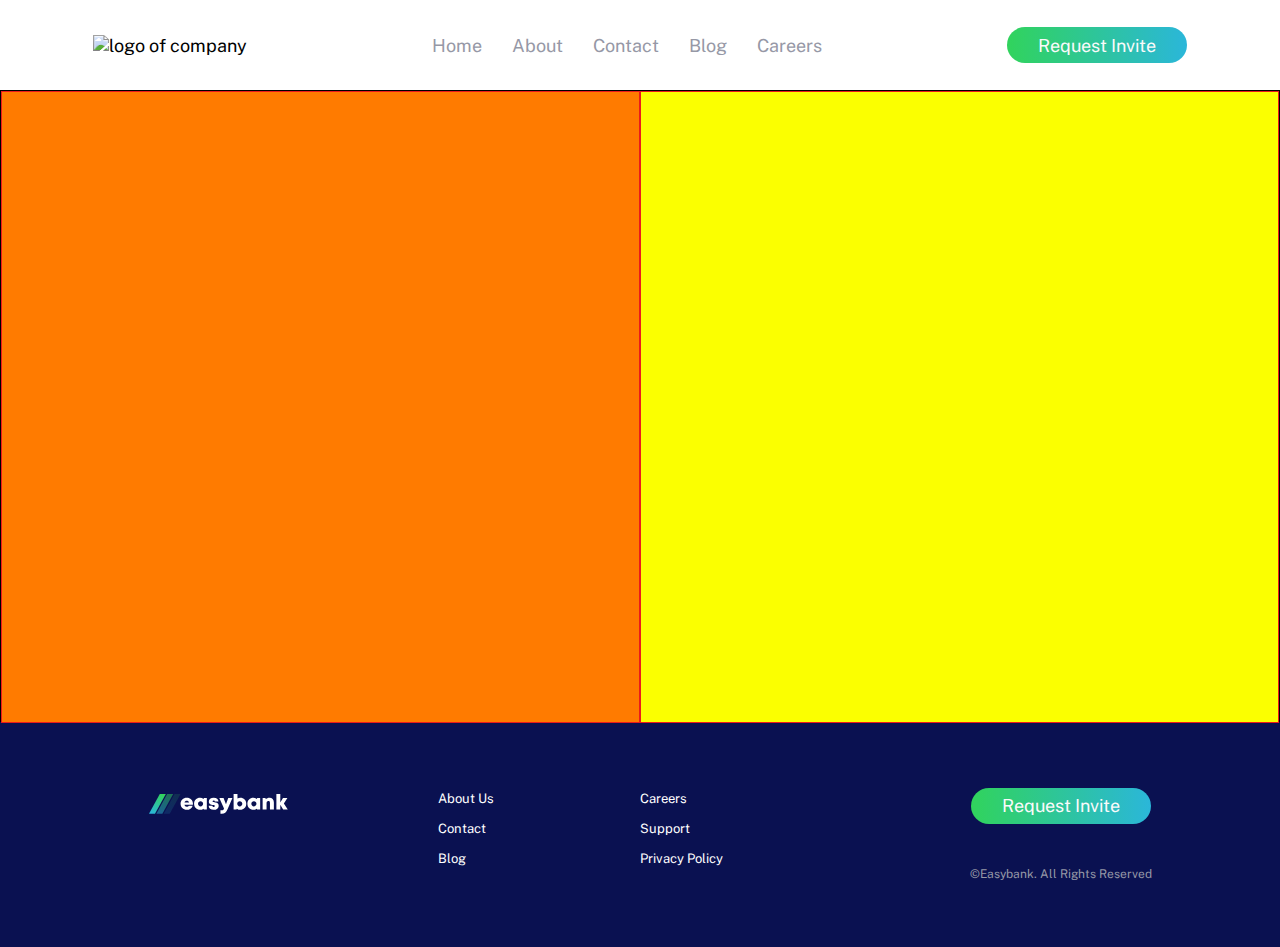
==== index.html @ 799ea49d "created header and footer" ====
<!DOCTYPE html>
<html lang="en">
  <head>
    <meta charset="UTF-8" />
    <meta http-equiv="X-UA-Compatible" content="IE=edge" />
    <meta name="viewport" content="width=device-width, initial-scale=1.0" />
    <title>Document</title>
    <link rel="stylesheet" href="./CSS/stylesheet.css" />
    <link
      rel="icon"
      type="image/png"
      sizes="32x32"
      href="./images/favicon-32x32.png"
    />
  </head>
  <body>
    <header>
      <!-- Header....! -->
      <div class="header-container">
        <div>
          <img src="./images/logo.svg" alt="logo of company" />
        </div>
        <div>
          <nav class="nav-header">
            <ul>
              <li>Home</li>
              <li>About</li>
              <li>Contact</li>
              <li>Blog</li>
              <li>Careers</li>
            </ul>
          </nav>
        </div>
        <div>
          <button class="btn" type="button">Request Invite</button>
        </div>
      </div>
    </header>
    <section class="section-intro">
      <div class="main-intro-1">

      </div>
      <div class="main-intro-2 intro-background-image">
        <!-- <img src="/images/image-mockups.png" class="intro-imagemob"alt="backgroudbg"> -->
      </div>

    </section>
    <!-- Footer....! -->
    <footer>
      <div class="logo-footer">
        <div class="img-footer">
          <img src="./images/logowhite.svg" alt="logo" />
        </div>
        <div class="socialapp">
          <img
            src="./images/icon-facebook.svg"
            class="picsocial-footer"
            alt=""
          />
          <img
            src="./images/icon-youtube.svg"
            class="picsocial-footer"
            alt=""
          />
          <img
            src="./images/icon-twitter.svg"
            class="picsocial-footer"
            alt=""
          />
          <img
            src="/images/icon-pinterest.svg"
            class="picsocial-footer"
            alt=""
          />
          <img
            src="/images/icon-instagram.svg"
            class="picsocial-footer"
            alt=""
          />
        </div>
      </div>
      <div class="meno-footer">
        <div class="menu-container-footer">
          <span class="span-font-footer"> About Us </span>
          <span class="span-font-footer">Contact</span>
          <span class="span-font-footer">Blog</span>
        </div>
        <div class="menu-container-footer">
          <span class="span-font-footer">Careers</span>
          <span class="span-font-footer">Support</span>
          <span class="span-font-footer"> Privacy Policy </span>
        </div>
      </div>
      <div class="request-footer">
        <button class="btn-footer" type="button">Request Invite</button><br />
        <span class="font-footer">&copy;Easybank. All Rights Reserved</span>
      </div>
    </footer>
  </body>
</html>
---- CSS/stylesheet.css ----
@import url("https://fonts.googleapis.com/css2?family=Public+Sans:wght@300;400&display=swap");
* {
  margin: 0;
  padding: 0;
  font-family: "Public Sans", sans-serif;
  font-size: 18px;
}

/* Header......>! */
.header-container {
  height: 10vh;
  display: flex;

  justify-content: space-around;
  align-items: center;
  /* z-index: -1; */
}

.nav-header ul {
  display: flex;
  column-gap: 30px;
  list-style-type: none;
  color: hsl(233, 8%, 62%);
  height: 10vh;

  align-items: center;
}
li {
  height: 10vh;
  display: flex;

  align-items: center;
}
.nav-header li:hover {
  border-bottom: 4px solid hsl(136, 65%, 51%);
  border-image-slice: 1;
  cursor: pointer;
  color: black;
}

.btn {
  font-size: 18px;
  color: hsl(0, 0%, 98%);
  width: 10em;
  height: 2em;
  border: none;
  border-radius: 18px;
  background-image: linear-gradient(
    to right,
    hsl(136, 65%, 51%),
    hsl(192, 70%, 51%)
  );
  cursor: pointer;
}

.btn:hover {
  background-image: linear-gradient(
    to right,
    hsl(136, 65%, 66%),
    hsl(192, 70%, 66%)
  );
}


/* Footer */

footer {
  background-color: rgba(5, 12, 78, 0.979);
  display: flex;
  justify-content: space-evenly;
}

.logo-footer {
  width: 45vh;
  height: 25vh;
  display: flex;
  flex-direction: column;
  align-items: center;
  justify-content: center;
  row-gap: 25%;
}

.meno-footer {
  color: white;
  width: 45vh;
  height: 25vh;
  display: flex;
}

.menu-container-footer {
  width: 50%;
  display: flex;
  flex-direction: column;
  margin-top: 17%;
  row-gap: 15px;
}

.btn-footer {
  background-color: rgb(211, 52, 40);
  width: 45vh;
}

.span-font-footer {
  font-size: 13px;
  width: 100px;
}

.span-font-footer:hover {
  cursor: pointer;
  color: rgb(74, 241, 74);
}

.socialapp {
  display: flex;
  column-gap: 10%;
  flex-direction: row;
  justify-content: normal;
  width: 50%;
}

.picsocial-footer:hover {
  cursor: pointer;
  background-color: rgb(74, 241, 74);
}

.btn-footer {
  font-size: 18px;
  color: hsl(0, 0%, 98%);
  width: 10em;
  height: 2em;
  border: none;
  border-radius: 18px;
  background-image: linear-gradient(
    to right,
    hsl(136, 65%, 51%),
    hsl(192, 70%, 51%)
  );
  cursor: pointer;
}

.btn-footer:hover {
  background-image: linear-gradient(
    to right,
    hsl(136, 65%, 66%),
    hsl(192, 70%, 66%)
  );
}

.request-footer {
  display: flex;
  flex-direction: column;
  justify-content: center;
  align-items: center;
  row-gap: 5%;
  width: 45vh;
  height: 25vh;
}

.font-footer {
  font-size: 12px;
  color: hsl(233, 8%, 62%);
}


/* !.................Section.............! */

.section-intro {
  height: 70vh;
  border:1px solid black;
  background-color: aqua;
  display: flex;
}

.main-intro-1{
  border:1px solid rgb(235, 27, 27);
  width: 50%;
  height: 100%;
  background-color: rgb(255, 123, 0);
}
.main-intro-2{
border:1px solid rgb(235, 27, 27);
  width: 50%;
  height: 100%;
  background-color: rgb(251, 255, 0);
  
}

.intro-background-image{
background-image: url(/images/bg-intro-desktop.svg);
background-position: left;
}

.intro-imagemob{
  position: relative;
  top:10%
}

/* !..............Media Responsive...................! */

@media (max-width: 400px) {
  .logo-footer {
    width: auto;
    height: auto;
    display: flex;
    flex-direction: column;
    align-items: center;
    margin-top: 18%;
  }
  footer {
    display: flex;
    flex-direction: column;
  }
  .socialapp {
    display: flex;
    column-gap: 10%;
    flex-direction: row;
    justify-content: normal;
    width: 50%;
    margin-top: 29px;
  }
  .meno-footer {
    color: white;
    height: auto;
    display: flex;
    flex-direction: column;
    align-items: center;
  }

  .menu-container-footer {
    display: flex;
    flex-direction: column;
    margin-top: 11%;
    row-gap: 22px;
  }

  .span-font-footer {
    font-size: 16px;
    text-align: center;
    width: auto;
  }
}
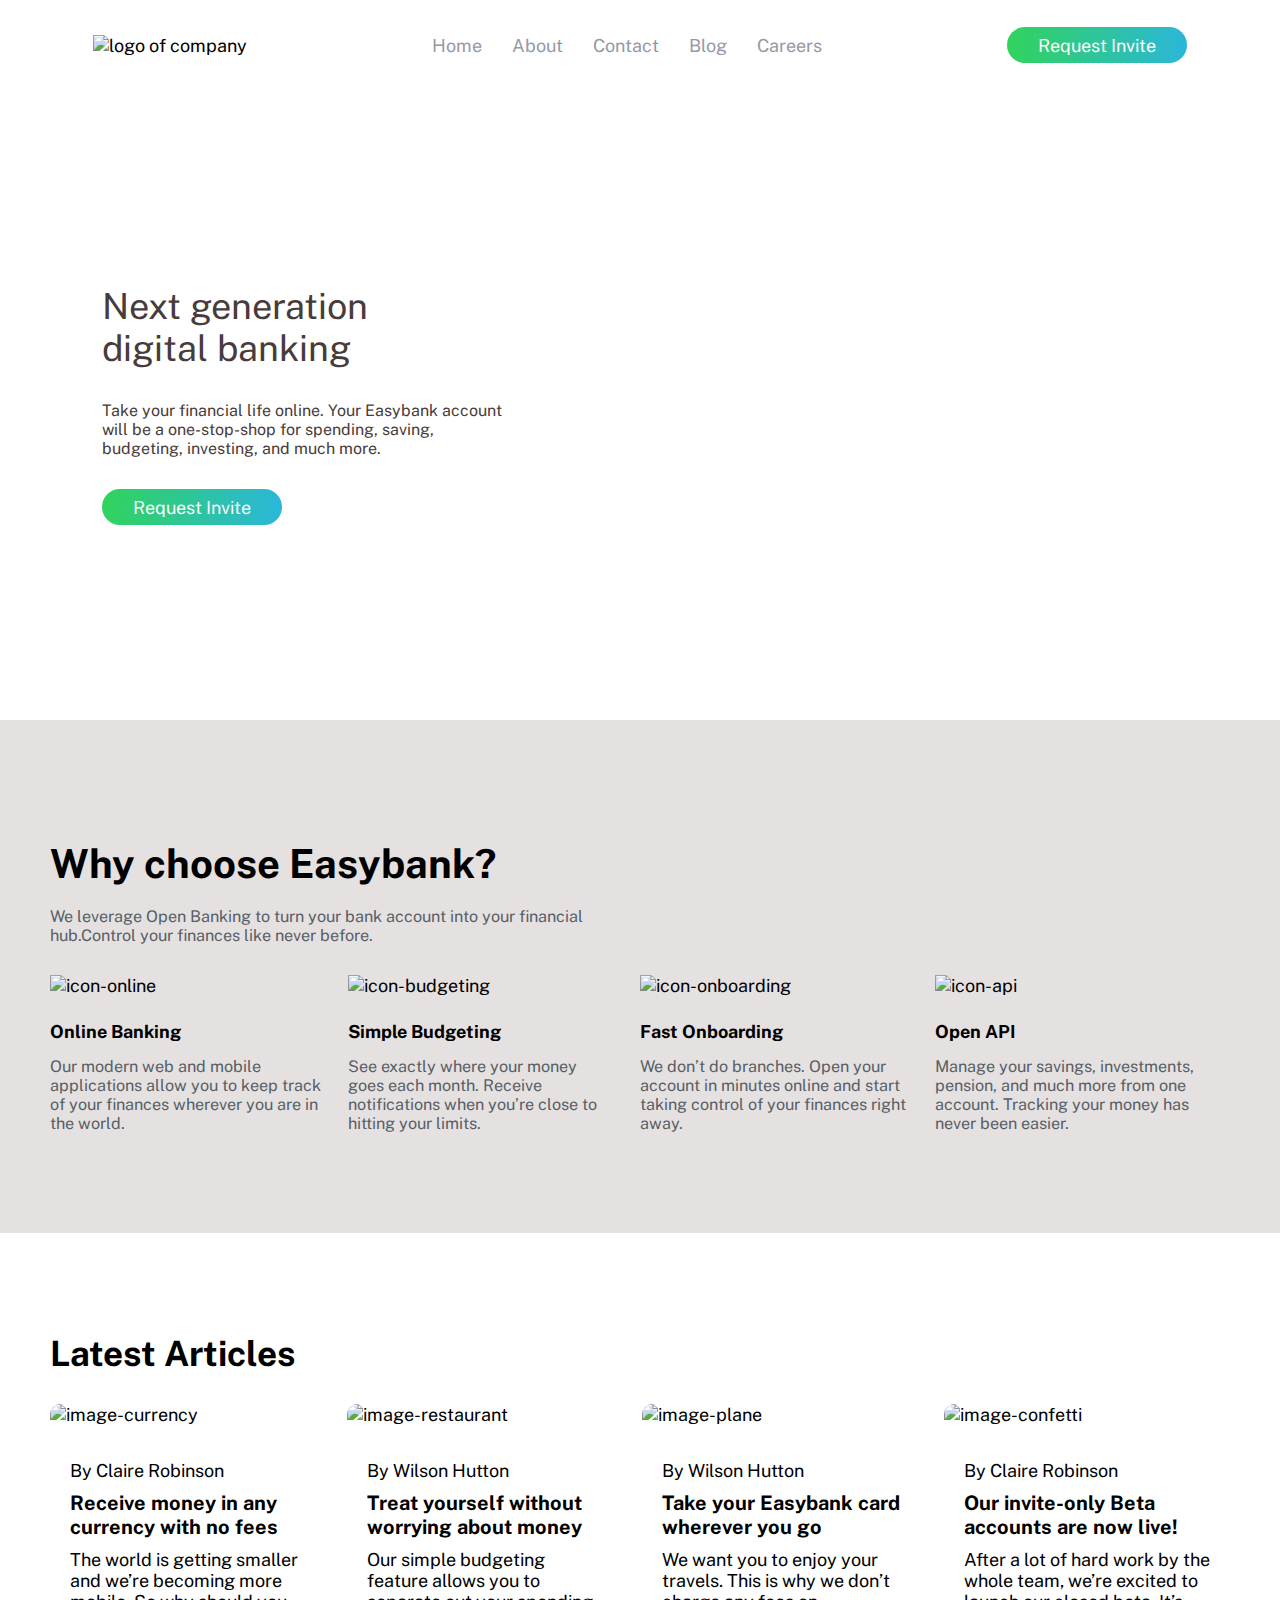
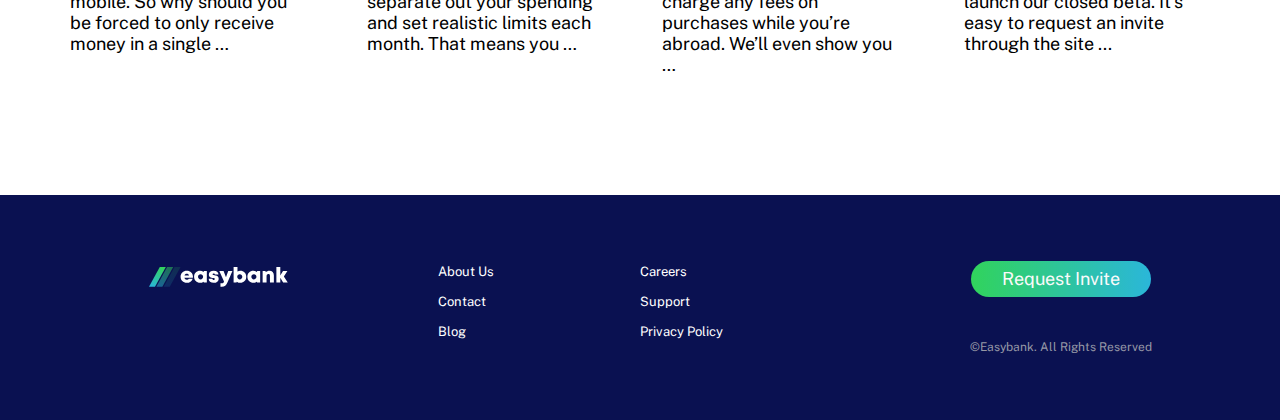
==== commit 6601472f: "final commit" ====
--- a/index.html
+++ b/index.html
@@ -33,18 +33,153 @@
         </div>
         <div>
           <button class="btn" type="button">Request Invite</button>
-        </div>
+        
+
+        </div>
+         <button class="dropdown-toggle"><img src="./images/icon-hamburger.svg" alt=""></button>
       </div>
     </header>
+    <!-- !............Section...Intro.......! -->
     <section class="section-intro">
       <div class="main-intro-1">
-
-      </div>
-      <div class="main-intro-2 intro-background-image">
-        <!-- <img src="/images/image-mockups.png" class="intro-imagemob"alt="backgroudbg"> -->
-      </div>
-
+        <div class="main-heading">
+          <p>Next generation digital banking</p>
+        </div>
+        <div class="main-details">
+          <p>
+            Take your financial life online. Your Easybank account will be a
+            one-stop-shop for spending, saving, budgeting, investing, and much
+            more.
+          </p>
+        </div>
+        <button class="btn-section" type="button">Request Invite</button>
+      </div>
+
+      <div class="mockup">
+        <!-- <img src="./images/bg-intro-mobile.svg" alt=""> -->
+        <img src="./images/image-mockups.png" alt="" class="mockup-img" />
+      </div>
     </section>
+
+    <!-- !!!!!!!!!!.................Why Section..........!!> -->
+
+      <section class="reason">
+      <div class="benefit">
+        <h1>Why choose Easybank?</h1>
+        <p class="font-size-para">We leverage Open Banking to turn your bank account into your financial hub.Control your finances like never before.</p>
+      </div>
+
+      <div class="why_list">
+        <div class="online-banking">
+            <img src="./images/icon-online.svg" alt="icon-online">
+            <h2>Online Banking</h2>
+            <p class="font-size-para">Our modern web and mobile applications allow you to keep track of your finances 
+              wherever you are in the world.
+            </p>
+        </div>
+        
+        <div class="simple-budgeting">
+            <img src="./images/icon-budgeting.svg" alt="icon-budgeting">
+            <h2>Simple Budgeting</h2>
+            <p class="font-size-para">See exactly where your money goes each month. Receive notifications when you’re 
+              close to hitting your limits.
+            </p>
+        </div>
+
+        <div class="fast-onboarding">
+            <img src="./images/icon-onboarding.svg" alt="icon-onboarding">
+            <h2>Fast Onboarding</h2>
+            <p class="font-size-para">We don’t do branches. Open your account in minutes online and start taking control 
+              of your finances right away.
+            </p>
+        </div>
+
+        <div class="open-api">
+            <img src="./images/icon-api.svg" alt="icon-api">
+            <h2>Open API</h2>
+            <p class="font-size-para">Manage your savings, investments, pension, and much more from one account. Tracking 
+              your money has never been easier.
+            </p>
+        </div>
+
+      </div>
+    </section>
+
+
+    <!-- !!!!!!!..........Articles........!!! -->
+
+     <section class="latest-articles">
+      <h1>Latest Articles</h1>
+      <div class="articles">
+        <div class="article_card">
+          <div class="card_head">
+            <img src="./images/image-currency.jpg" alt="image-currency" class="article-thumbnail">
+          </div>
+          <div class="card_body">
+            <span class="postedBy">By Claire Robinson</span>
+            <h4 class="article-title">Receive money in any currency with no fees</h4>
+            <div class="short_clip_article">
+              <span>
+                The world is getting smaller and we’re becoming more mobile. So why should you be 
+                forced to only receive money in a single …
+              </span>
+            </div>
+          </div>
+        </div>
+
+        <div class="article_card">
+          <div class="card_head">
+            <img src="./images//image-restaurant.jpg" alt="image-restaurant" class="article-thumbnail">
+          </div>
+          <div class="card_body">
+            <span class="postedBy">By Wilson Hutton</span>
+            <h4 class="article-title">Treat yourself without worrying about money</h4>
+            <div class="short_clip_article">
+              <span>
+                Our simple budgeting feature allows you to separate out your spending and set 
+                realistic limits each month. That means you …
+              </span>
+            </div>
+          </div>
+        </div>
+
+        <div class="article_card">
+          <div class="card_head">
+            <img src="./images/image-plane.jpg" alt="image-plane" class="article-thumbnail">
+          </div>
+          <div class="card_body">
+            <span class="postedBy">By Wilson Hutton</span>
+            <h4 class="article-title">Take your Easybank card wherever you go</h4>
+            <div class="short_clip_article">
+              <span>
+                We want you to enjoy your travels. This is why we don’t charge any fees on purchases 
+                while you’re abroad. We’ll even show you …
+              </span>
+            </div>
+          </div>
+        </div>
+
+        <div class="article_card">
+          <div class="card_head">
+            <img src="./images/image-confetti.jpg" alt="image-confetti" class="article-thumbnail">
+          </div>
+          <div class="card_body">
+            <span class="postedBy">By Claire Robinson</span>
+            <h4 class="article-title">Our invite-only Beta accounts are now live!</h4>
+            <div class="short_clip_article">
+              <span>
+                After a lot of hard work by the whole team, we’re excited to launch our closed beta. 
+                It’s easy to request an invite through the site ...
+              </span>
+            </div>
+          </div>
+        </div>
+
+      </div>
+    </section>
+  
+
+    
     <!-- Footer....! -->
     <footer>
       <div class="logo-footer">
--- a/CSS/stylesheet.css
+++ b/CSS/stylesheet.css
@@ -14,6 +14,10 @@
   justify-content: space-around;
   align-items: center;
   /* z-index: -1; */
+  position: absolute;
+  top: 0;
+  z-index: 2;
+  width: 100vw;
 }
 
 .nav-header ul {
@@ -61,13 +65,15 @@
   );
 }
 
-
 /* Footer */
 
 footer {
   background-color: rgba(5, 12, 78, 0.979);
   display: flex;
   justify-content: space-evenly;
+  position: absolute;
+
+  width: 100vw;
 }
 
 .logo-footer {
@@ -161,38 +167,181 @@
   color: hsl(233, 8%, 62%);
 }
 
-
 /* !.................Section.............! */
 
 .section-intro {
   height: 70vh;
-  border:1px solid black;
-  background-color: aqua;
-  display: flex;
-}
-
-.main-intro-1{
-  border:1px solid rgb(235, 27, 27);
+
+  /* background-color: aqua; */
+  display: flex;
+  overflow: hidden;
+  margin-top: 10vh;
+}
+
+.main-intro-1 {
+  /* border:1px solid rgb(235, 27, 27); */
   width: 50%;
   height: 100%;
-  background-color: rgb(255, 123, 0);
-}
-.main-intro-2{
-border:1px solid rgb(235, 27, 27);
+  display: flex;
+  flex-direction: column;
+
+  justify-content: center;
+  row-gap: 5%;
+}
+
+.mockup {
+  background: url("/images/bg-intro-desktop.svg");
+  background-repeat: no-repeat;
+  background-size: 56rem;
+  background-position-x: -16px;
+  background-position-y: -197px;
+  display: flex;
+  justify-content: center;
+  align-items: center;
+}
+
+.mockup-img {
+  width: 87%;
+  transform: translate(76px, 7px);
+}
+
+.main-heading {
   width: 50%;
-  height: 100%;
-  background-color: rgb(251, 255, 0);
-  
-}
-
-.intro-background-image{
-background-image: url(/images/bg-intro-desktop.svg);
-background-position: left;
-}
-
-.intro-imagemob{
+  margin-left: 16%;
+}
+
+.main-heading p {
+  font-size: 2rem;
+  color: #483b3b;
+}
+
+.main-details {
+  width: 65%;
+  margin-left: 16%;
+}
+
+.main-details p {
+  font-size: initial;
+  color: #483b3b;
+}
+
+.btn-section {
+  font-size: 18px;
+  color: hsl(0, 0%, 98%);
+  width: 10em;
+  height: 2em;
+  border: none;
+  border-radius: 18px;
+  background-image: linear-gradient(
+    to right,
+    hsl(136, 65%, 51%),
+    hsl(192, 70%, 51%)
+  );
+  cursor: pointer;
+  margin-left: 16%;
+}
+
+.btn-section:hover {
+  background-image: linear-gradient(
+    to right,
+    hsl(136, 65%, 66%),
+    hsl(192, 70%, 66%)
+  );
+}
+
+/* !!!!!.... Why Section.....!!! */
+
+.reason {
+  background-color: rgb(230, 225, 225);
+  padding: 100px 50px;
   position: relative;
-  top:10%
+  z-index: -2;
+}
+.benefit {
+  position: relative;
+  padding-bottom: 20px;
+  width: 45vw;
+}
+
+.benefit h1 {
+  font-size: 40px;
+  margin: 20px 0;
+}
+
+.benefit p {
+  font-size: 0.9em;
+  color: #565f66;
+}
+
+.font-size-para {
+  font-size: 0.9em;
+  color: #565f66;
+}
+.reason .why_list {
+  display: flex;
+  justify-content: space-between;
+  gap: 1.5em;
+}
+
+.why_list > div img {
+  padding: 10px 0;
+}
+
+.why_list > div h2 {
+  padding: 15px 0;
+}
+
+/* !!!!!!!!!!!......Articl....!!!!! */
+
+.latest-articles {
+  padding: 100px 50px;
+  background: var(--veryLightGray);
+}
+
+.latest-articles > h1 {
+  font-size: 35px;
+  margin-bottom: 30px;
+}
+
+.articles {
+  display: flex;
+  justify-content: space-between;
+  gap: 1em;
+}
+
+.articles .article_card {
+  background: var(--white);
+  border-radius: 10px;
+  overflow: hidden;
+}
+
+.article-thumbnail {
+  width: 100%;
+  height: 200px;
+  padding-bottom: 15px;
+}
+
+.article_card .postedBy {
+  margin: 0px 0;
+}
+
+.article_card .article-title {
+  font-size: 20px;
+  padding: 10px 0;
+}
+
+.card_body {
+  padding: 20px;
+}
+
+/* !!......Toggle button....!! */
+
+.dropdown-toggle {
+  display: none;
+  outline: none;
+  border: none;
+  background: none;
+  cursor: pointer;
 }
 
 /* !..............Media Responsive...................! */
@@ -238,4 +387,109 @@
     text-align: center;
     width: auto;
   }
-}
+
+  /* !!!!.....Articles......!! */
+  .articles {
+    flex-direction: column;
+  }
+
+  /* !......Why.....! */
+  .benefit {
+    position: relative;
+    padding-bottom: 20px;
+    width: auto;
+    text-align: center;
+  }
+
+  /* .....!!!! Reasons.....!!! */
+
+  .reason {
+    padding: 40px;
+    width: 100vw;
+  }
+
+  .reason .why_list {
+    flex-direction: column;
+  }
+
+  .reason div {
+    width: 82%;
+    text-align: center;
+  }
+
+  .btn {
+    display: none;
+  }
+
+  .nav-header {
+    position: absolute;
+    top: 100px;
+    display: flex;
+    justify-content: center;
+    align-items: center;
+    flex-direction: column;
+    background: #fff;
+    width: 80%;
+    padding: 40px;
+    border-radius: 10px;
+    text-align: center;
+    opacity: 0;
+    transition: all 0.5s ease-in-out;
+  }
+  .nav-header li {
+    margin: 20px 0;
+    color: var(--darkBlue);
+    font-weight: 900;
+    font-size: 20px;
+  }
+  .nav-header li::after {
+    bottom: -20px;
+  }
+
+  .active {
+    opacity: 1;
+  }
+  .dropdown-toggle {
+    display: block;
+  }
+
+  .mockup {
+    display: none;
+  }
+
+  .btn-section {
+    margin-left: 23%;
+  }
+
+  .main-details {
+    width: 57%;
+    margin-left: 18%;
+  }
+
+  .main-heading {
+    width: 72%;
+    margin-left: 11%;
+  }
+  .main-intro-1 {
+  border: 1px solid rgb(235, 27, 27);
+  width: 100%;
+  height: 100%;
+  display: flex;
+  flex-direction: column;
+  justify-content: center;
+  row-gap: 5%;
+}
+.main-heading {
+  width: 100%;
+  margin-left: 0%;
+  text-align: center;
+}
+
+.main-details {
+  width: 100%;
+  margin-left: 0%;
+  text-align: center;
+}
+
+
+}
